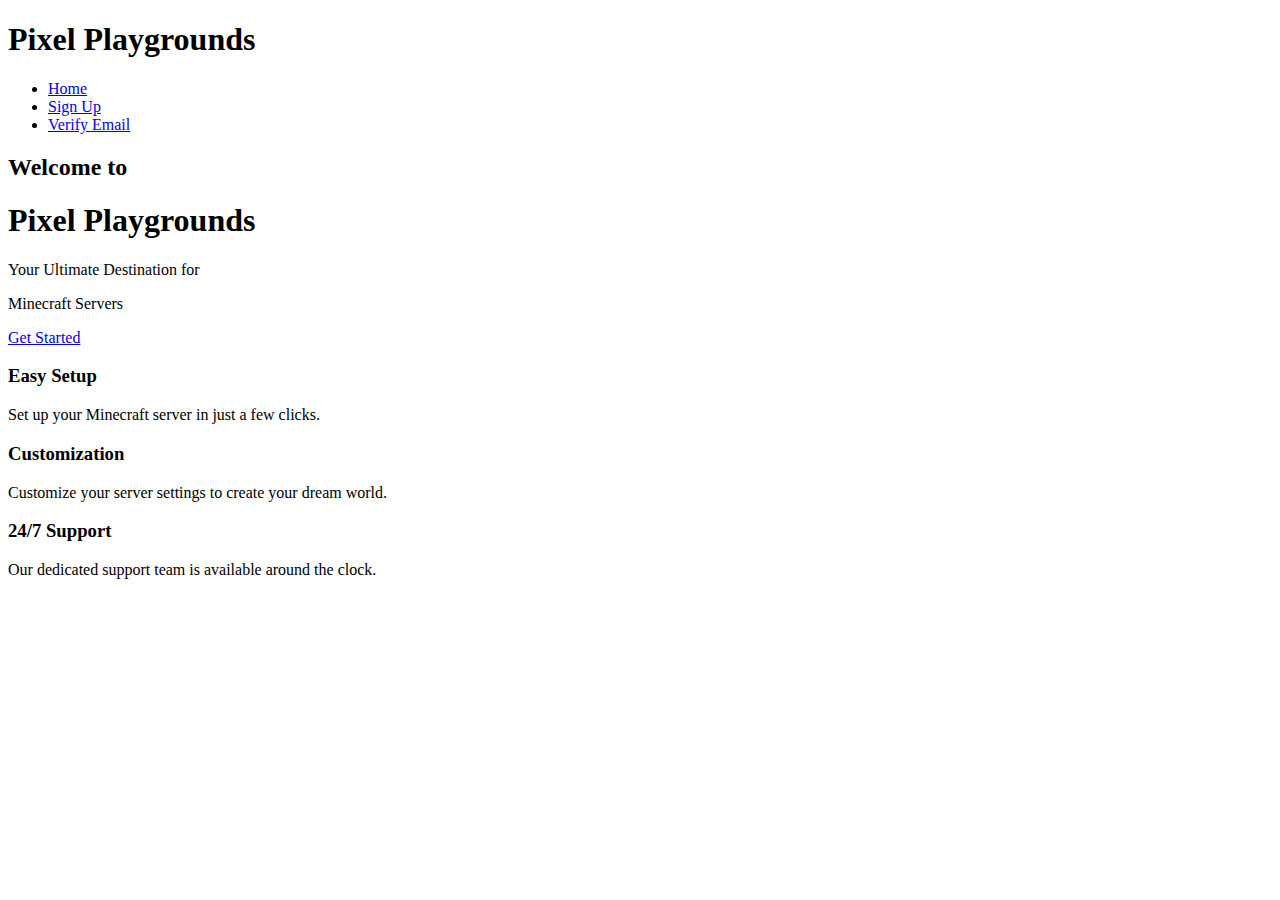
==== index.html @ dcde1840 "Create index.html" ====
<!DOCTYPE html>
<html lang="en">
<head>
  <meta charset="UTF-8">
  <meta name="viewport" content="width=device-width, initial-scale=1.0">
  <link rel="stylesheet" href="styles.css">
  <link href="https://fonts.googleapis.com/css2?family=Poppins:wght@300;400;600&display=swap" rel="stylesheet">
  <title>Pixel Playgrounds - Minecraft Servers</title>
</head>
<body>
  <header>
    <nav>
      <div class="logo">
        <h1>Pixel Playgrounds</h1>
      </div>
      <ul class="nav-links">
        <li><a href="#" class="active">Home</a></li>
        <li><a href="signup.html">Sign Up</a></li>
        <li><a href="verify_email.html">Verify Email</a></li>
      </ul>
    </nav>
  </header>

  <section class="hero">
    <div class="hero-content">
      <h2>Welcome to</h2>
      <h1>Pixel Playgrounds</h1>
      <p>Your Ultimate Destination for</p>
      <p class="highlight">Minecraft Servers</p>
      <a href="signup.html" class="cta-button">Get Started</a>
    </div>
  </section>

  <section class="features">
    <div class="feature">
      <h3>Easy Setup</h3>
      <p>Set up your Minecraft server in just a few clicks.</p>
    </div>
    <div class="feature">
      <h3>Customization</h3>
      <p>Customize your server settings to create your dream world.</p>
    </div>
    <div class="feature">
      <h3>24/7 Support</h3>
      <p>Our dedicated support team is available around the clock.</p>
    </div>
  </section>
</body>
</html>
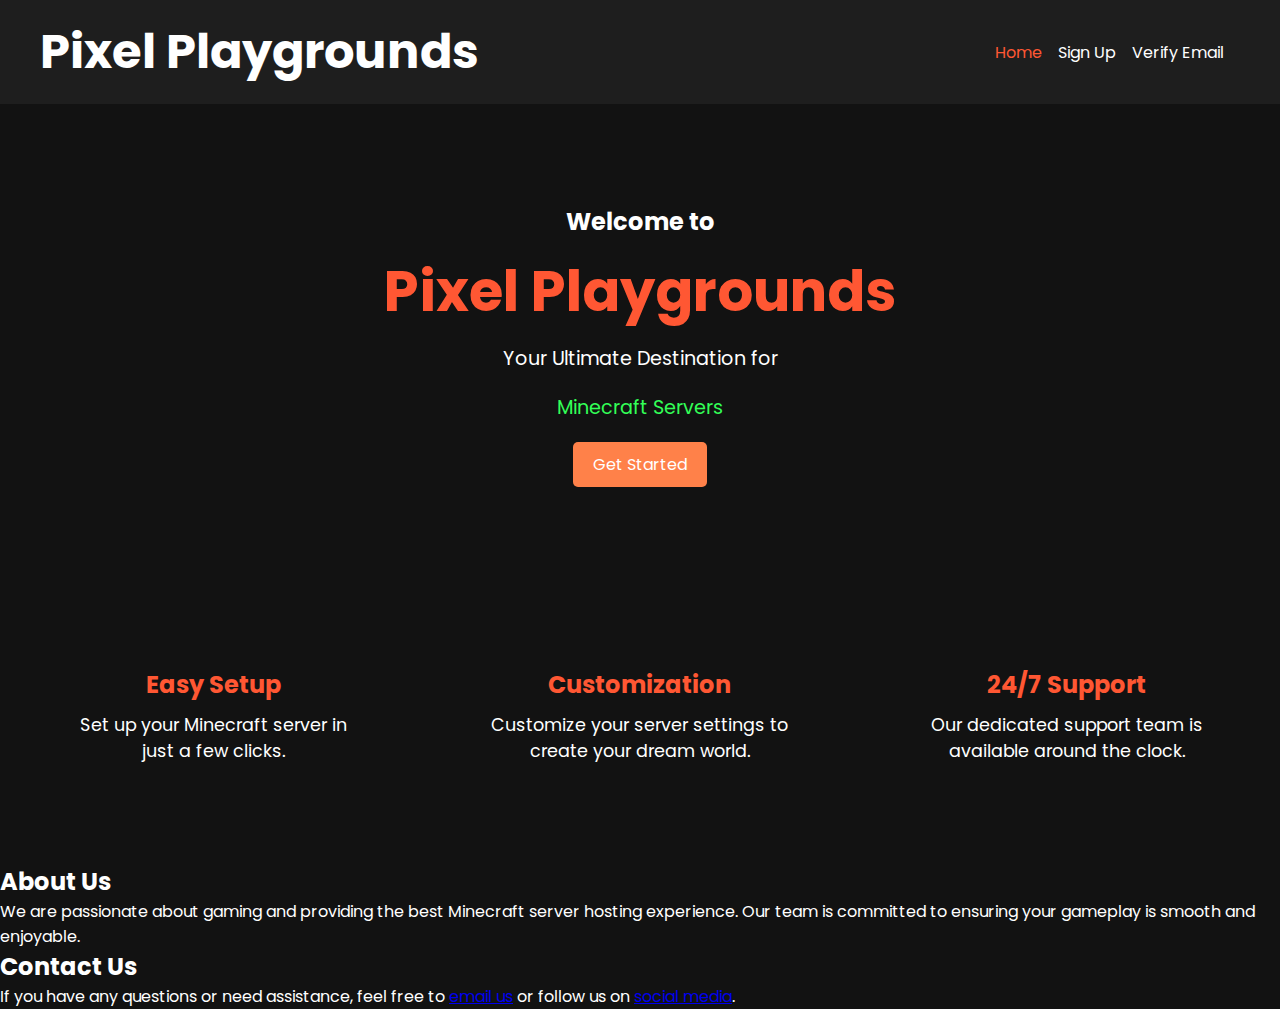
==== commit c2346413: "Update index.html" ====
--- a/index.html
+++ b/index.html
@@ -45,5 +45,15 @@
       <p>Our dedicated support team is available around the clock.</p>
     </div>
   </section>
+
+  <section class="about">
+    <h2>About Us</h2>
+    <p>We are passionate about gaming and providing the best Minecraft server hosting experience. Our team is committed to ensuring your gameplay is smooth and enjoyable.</p>
+  </section>
+
+  <section class="contact">
+    <h2>Contact Us</h2>
+    <p>If you have any questions or need assistance, feel free to <a href="mailto:info@pixelplaygrounds.com">email us</a> or follow us on <a href="#">social media</a>.</p>
+  </section>
 </body>
 </html>
--- a/styles.css
+++ b/styles.css
@@ -0,0 +1,142 @@
+/* Reset default margin and padding */
+body, h1, h2, h3, p {
+  margin: 0;
+  padding: 0;
+}
+
+/* Set background and font styles */
+body {
+  font-family: 'Poppins', Arial, sans-serif;
+  background-color: #121212; /* Dark background */
+  color: #fff;
+  transition: background-color 0.5s;
+}
+
+/* Header styles */
+header {
+  background-color: #1e1e1e;
+  color: #fff;
+  padding: 1rem 0;
+  transition: background-color 0.5s;
+}
+
+nav {
+  display: flex;
+  justify-content: space-between;
+  align-items: center;
+  margin: 0 auto;
+  max-width: 1200px;
+  padding: 0 20px;
+}
+
+.logo {
+  font-size: 1.5rem;
+}
+
+.nav-links {
+  list-style: none;
+  display: flex;
+}
+
+.nav-links li {
+  margin-right: 1rem;
+}
+
+.nav-links a {
+  text-decoration: none;
+  color: #fff;
+  transition: color 0.3s;
+}
+
+.nav-links a.active,
+.nav-links a:hover {
+  color: #FF5733;
+}
+
+/* Hero section styles */
+.hero {
+  text-align: center;
+  padding: 100px 0;
+  background-color: #121212;
+  color: #fff;
+  transition: background-color 0.5s;
+}
+
+.hero-content {
+  max-width: 800px;
+  margin: 0 auto;
+}
+
+.hero h2 {
+  font-size: 1.5rem;
+  margin-bottom: 10px;
+}
+
+.hero h1 {
+  font-size: 3.5rem;
+  margin-bottom: 10px;
+  color: #FF5733;
+}
+
+.hero p {
+  font-size: 1.2rem;
+  margin-bottom: 20px;
+}
+
+.highlight {
+  color: #33FF57;
+}
+
+.cta-button {
+  display: inline-block;
+  padding: 10px 20px;
+  background-color: #FF8149;
+  color: #fff;
+  text-decoration: none;
+  border-radius: 5px;
+  transition: background-color 0.3s;
+}
+
+.cta-button:hover {
+  background-color: #FF5733;
+}
+
+/* Features section styles */
+.features {
+  display: flex;
+  justify-content: space-around;
+  padding: 80px 0;
+  background-color: #121212;
+  color: #fff;
+}
+
+.feature {
+  text-align: center;
+  max-width: 300px;
+}
+
+.feature h3 {
+  font-size: 1.5rem;
+  margin-bottom: 10px;
+  color: #FF5733;
+}
+
+.feature p {
+  font-size: 1.1rem;
+  margin-bottom: 20px;
+}
+
+/* Rainbow effect */
+@keyframes rainbow {
+  0% { background-color: #FF5733; }
+  16.66% { background-color: #FF8F33; }
+  33.33% { background-color: #FFFF33; }
+  50% { background-color: #33FF33; }
+  66.66% { background-color: #33FFFF; }
+  83.33% { background-color: #3333FF; }
+  100% { background-color: #FF33FF; }
+}
+
+body, header, .hero, .features {
+  animation: rainbow 10s infinite;
+}
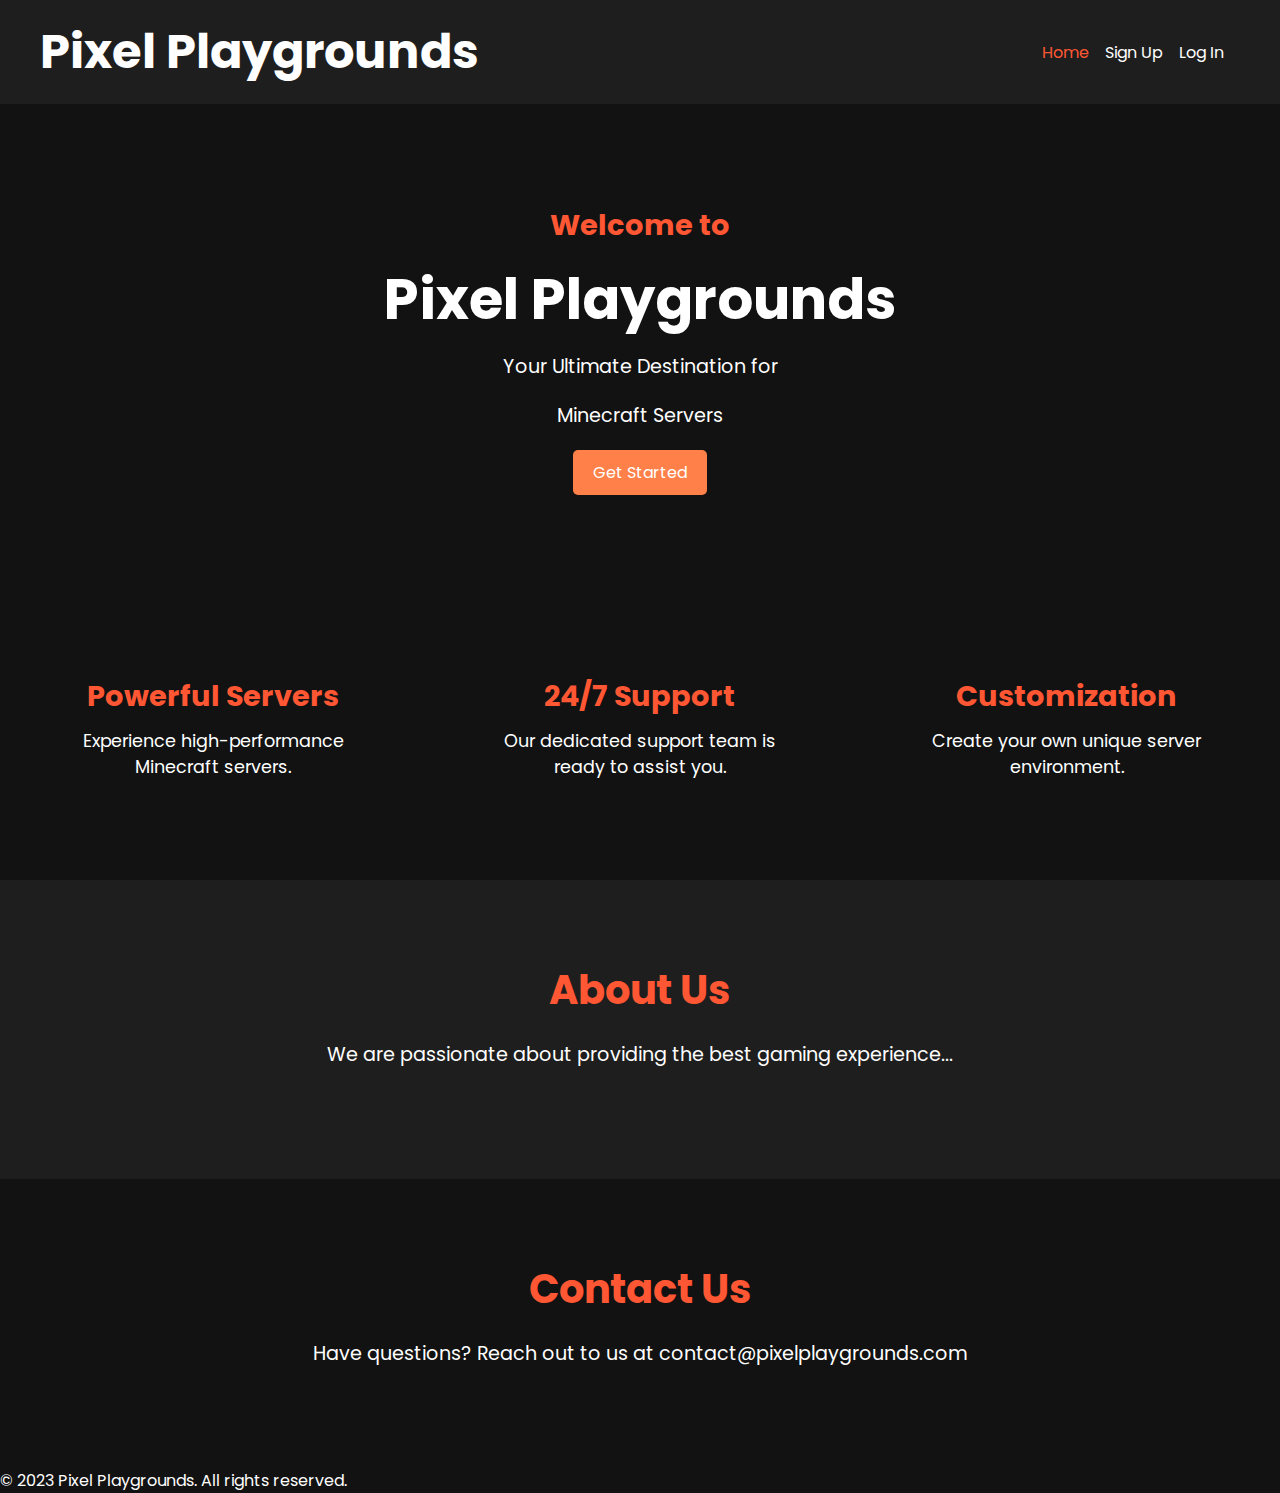
==== commit 4ea69e6a: "Update index.html" ====
--- a/index.html
+++ b/index.html
@@ -16,7 +16,7 @@
       <ul class="nav-links">
         <li><a href="#" class="active">Home</a></li>
         <li><a href="signup.html">Sign Up</a></li>
-        <li><a href="verify_email.html">Verify Email</a></li>
+        <li><a href="login.html" class="login-button">Log In</a></li>
       </ul>
     </nav>
   </header>
@@ -33,27 +33,33 @@
 
   <section class="features">
     <div class="feature">
-      <h3>Easy Setup</h3>
-      <p>Set up your Minecraft server in just a few clicks.</p>
+      <h3>Powerful Servers</h3>
+      <p>Experience high-performance Minecraft servers.</p>
+    </div>
+    <div class="feature">
+      <h3>24/7 Support</h3>
+      <p>Our dedicated support team is ready to assist you.</p>
     </div>
     <div class="feature">
       <h3>Customization</h3>
-      <p>Customize your server settings to create your dream world.</p>
-    </div>
-    <div class="feature">
-      <h3>24/7 Support</h3>
-      <p>Our dedicated support team is available around the clock.</p>
+      <p>Create your own unique server environment.</p>
     </div>
   </section>
 
   <section class="about">
     <h2>About Us</h2>
-    <p>We are passionate about gaming and providing the best Minecraft server hosting experience. Our team is committed to ensuring your gameplay is smooth and enjoyable.</p>
+    <p>We are passionate about providing the best gaming experience...</p>
   </section>
 
   <section class="contact">
     <h2>Contact Us</h2>
-    <p>If you have any questions or need assistance, feel free to <a href="mailto:info@pixelplaygrounds.com">email us</a> or follow us on <a href="#">social media</a>.</p>
+    <p>Have questions? Reach out to us at contact@pixelplaygrounds.com</p>
   </section>
+
+  <footer>
+    <div class="footer-content">
+      <p>&copy; 2023 Pixel Playgrounds. All rights reserved.</p>
+    </div>
+  </footer>
 </body>
 </html>
--- a/styles.css
+++ b/styles.css
@@ -9,7 +9,6 @@
   font-family: 'Poppins', Arial, sans-serif;
   background-color: #121212; /* Dark background */
   color: #fff;
-  transition: background-color 0.5s;
 }
 
 /* Header styles */
@@ -31,6 +30,7 @@
 
 .logo {
   font-size: 1.5rem;
+  font-weight: 600;
 }
 
 .nav-links {
@@ -59,7 +59,6 @@
   padding: 100px 0;
   background-color: #121212;
   color: #fff;
-  transition: background-color 0.5s;
 }
 
 .hero-content {
@@ -68,23 +67,19 @@
 }
 
 .hero h2 {
-  font-size: 1.5rem;
+  font-size: 1.8rem;
   margin-bottom: 10px;
+  color: #FF5733;
 }
 
 .hero h1 {
   font-size: 3.5rem;
   margin-bottom: 10px;
-  color: #FF5733;
 }
 
 .hero p {
   font-size: 1.2rem;
   margin-bottom: 20px;
-}
-
-.highlight {
-  color: #33FF57;
 }
 
 .cta-button {
@@ -116,7 +111,7 @@
 }
 
 .feature h3 {
-  font-size: 1.5rem;
+  font-size: 1.8rem;
   margin-bottom: 10px;
   color: #FF5733;
 }
@@ -126,17 +121,50 @@
   margin-bottom: 20px;
 }
 
-/* Rainbow effect */
-@keyframes rainbow {
-  0% { background-color: #FF5733; }
-  16.66% { background-color: #FF8F33; }
-  33.33% { background-color: #FFFF33; }
-  50% { background-color: #33FF33; }
-  66.66% { background-color: #33FFFF; }
-  83.33% { background-color: #3333FF; }
-  100% { background-color: #FF33FF; }
+/* About section styles */
+.about {
+  text-align: center;
+  padding: 80px 0;
+  background-color: #1e1e1e;
+  color: #fff;
 }
 
-body, header, .hero, .features {
-  animation: rainbow 10s infinite;
+.about h2 {
+  font-size: 2.5rem;
+  margin-bottom: 20px;
+  color: #FF5733;
 }
+
+.about p {
+  font-size: 1.2rem;
+  margin-bottom: 30px;
+}
+
+/* Contact section styles */
+.contact {
+  text-align: center;
+  padding: 80px 0;
+  background-color: #121212;
+  color: #fff;
+}
+
+.contact h2 {
+  font-size: 2.5rem;
+  margin-bottom: 20px;
+  color: #FF5733;
+}
+
+.contact p {
+  font-size: 1.2rem;
+  margin-bottom: 20px;
+}
+
+.contact a {
+  color: #FF5733;
+  text-decoration: none;
+  transition: color 0.3s;
+}
+
+.contact a:hover {
+  color: #FF8149;
+}
